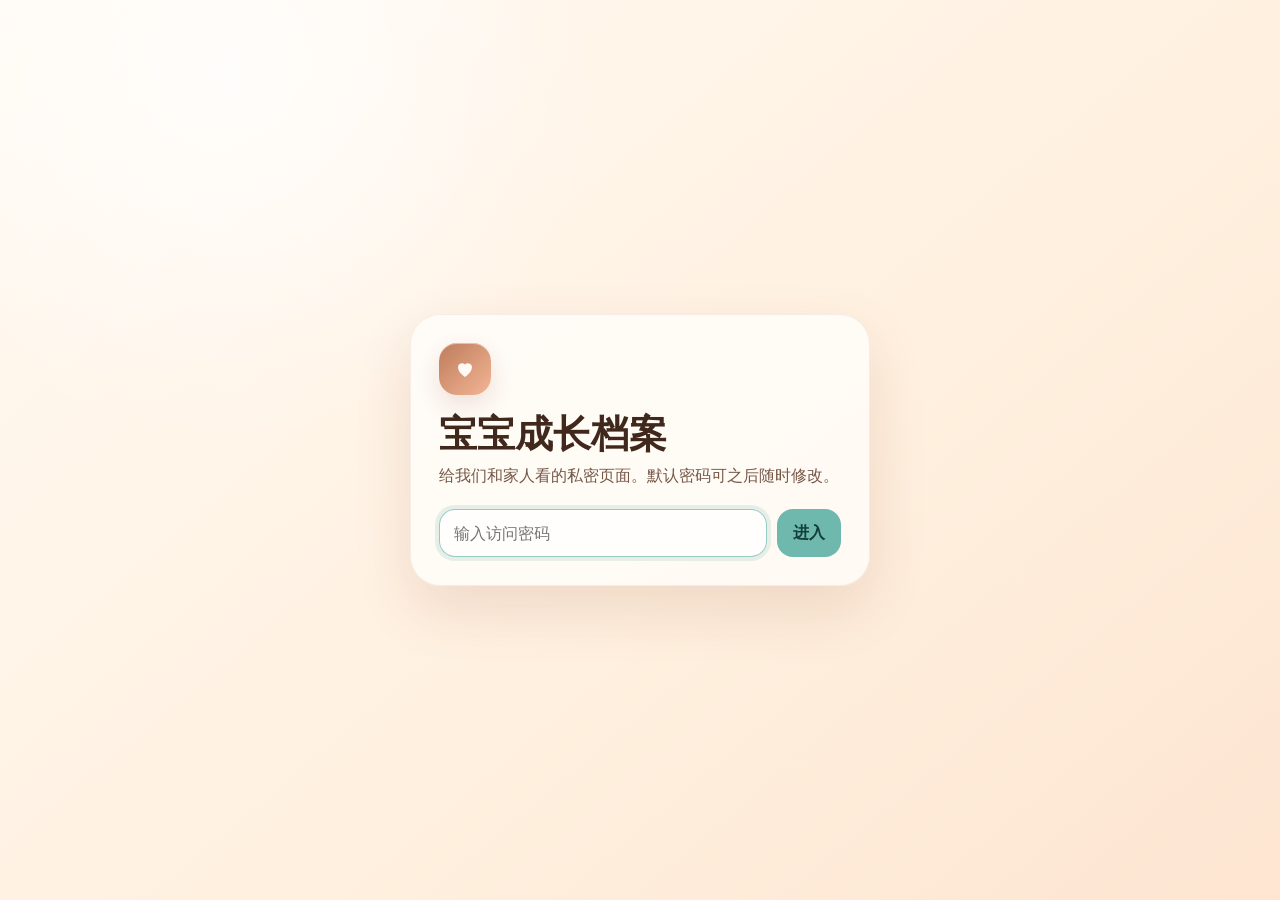
==== site/conversations.html @ e4794110 "更新西安孕期福利提醒" ====
<!doctype html>
<html lang="zh-CN">
<head>
  <meta charset="utf-8">
  <meta name="viewport" content="width=device-width, initial-scale=1">
  <title>交流记录 - 宝宝成长档案</title>
  <link rel="stylesheet" href="assets/app.css">
  <script src="assets/fragments.js"></script>
</head>
<body>
  <script>accessGate();</script>
  <main class="app">
    <script>siteHeader("交流记录");</script>

    <section class="card hero-card">
      <div class="hero-content">
        <span class="pill">重要对话摘要</span>
        <h1 class="hero-title">把决策背景<br>留下来</h1>
        <p class="hero-copy">这里不保存流水账，只保留会影响产检、政策办理、家庭安排和页面结构的重要讨论。</p>
      </div>
    </section>

    <section class="card-grid wide-section">
      <article class="info-card">
        <span class="badge badge-yellow">2026-05-25</span>
        <h3>西安雁塔区怀孕后可享受的补贴和福利</h3>
        <p>灵活就业生育待遇、产前检查补贴、免费筛查、育儿补贴和出生后证件节点。</p>
        <a class="button-link secondary" href="conversations/2026-05-25-xian-yanta-pregnancy-benefits.html">查看记录</a>
      </article>
      <article class="info-card">
        <span class="badge badge-green">2026-05-24</span>
        <h3>初始项目规划与首页视觉方向</h3>
        <p>确定项目目标、信息分类、联网查证、西安本地化、密码门和淡暖阅读版视觉风格。</p>
        <a class="button-link secondary" href="conversations/2026-05-24-project-and-ui-design.html">查看记录</a>
      </article>
    </section>
  </main>
  <script src="assets/app.js"></script>
</body>
</html>
---- site/assets/app.css ----
:root {
  --bg-0: #fffaf3;
  --bg-1: #fff2e5;
  --bg-2: #fdebdc;
  --paper: rgba(255, 253, 249, .74);
  --line: rgba(116, 55, 27, .075);
  --text: #40281c;
  --muted: #765849;
  --apricot-strong: #bd7d5c;
  --teal: #6eb8ad;
  --shadow: 0 14px 34px rgba(124, 45, 18, .075);
  --radius-lg: 30px;
  --radius-md: 24px;
}

* { box-sizing: border-box; }
.sr-only {
  position: absolute;
  width: 1px;
  height: 1px;
  padding: 0;
  margin: -1px;
  overflow: hidden;
  clip: rect(0, 0, 0, 0);
  white-space: nowrap;
  border: 0;
}
html { scroll-behavior: smooth; }
body {
  margin: 0;
  min-height: 100vh;
  color: var(--text);
  font-family: "Microsoft YaHei", "PingFang SC", system-ui, -apple-system, BlinkMacSystemFont, sans-serif;
  background:
    radial-gradient(circle at 8% 10%, rgba(255,255,255,.78) 0 9%, transparent 24%),
    radial-gradient(circle at 86% 4%, rgba(255,246,236,.72) 0 10%, transparent 25%),
    linear-gradient(140deg, var(--bg-0) 0%, var(--bg-1) 54%, var(--bg-2) 100%);
  line-height: 1.65;
  letter-spacing: 0;
}
body::before {
  content: "";
  position: fixed;
  inset: 0;
  pointer-events: none;
  opacity: .12;
  background-image:
    linear-gradient(90deg, rgba(151, 91, 55, .16) 1px, transparent 1px),
    linear-gradient(rgba(151,91,55,.14) 1px, transparent 1px);
  background-size: 48px 48px;
  mask-image: linear-gradient(to bottom, rgba(0,0,0,.35), transparent 78%);
}
a { color: inherit; }
button, input { font: inherit; }
code {
  border-radius: 8px;
  padding: 2px 6px;
  background: rgba(255,255,255,.6);
  color: #6b3d2b;
}

.access-gate {
  position: fixed;
  inset: 0;
  z-index: 50;
  display: grid;
  place-items: center;
  padding: 22px;
  background:
    radial-gradient(circle at 18% 8%, rgba(255,255,255,.78), transparent 28%),
    linear-gradient(140deg, #fffaf3, #fff0df 58%, #fde5d1);
}
.access-gate.hidden { display: none; }
.gate-card {
  width: min(460px, 100%);
  border-radius: var(--radius-lg);
  border: 1px solid var(--line);
  background: rgba(255, 253, 249, .82);
  box-shadow: 0 24px 58px rgba(124, 45, 18, .12);
  padding: 28px;
}
.gate-mark, .brand-mark {
  display: grid;
  place-items: center;
  background: linear-gradient(135deg, var(--apricot-strong), #f4b595);
  color: #fffaf5;
  box-shadow: 0 10px 24px rgba(124,45,18,.12), inset 0 1px rgba(255,255,255,.46);
}
.gate-mark {
  width: 52px;
  height: 52px;
  border-radius: 18px;
  margin-bottom: 18px;
}
.gate-mark svg, .brand-mark svg { width: 24px; height: 24px; }
.gate-card h1 { margin: 0 0 8px; font-size: clamp(28px, 6vw, 38px); line-height: 1.12; }
.gate-card p { margin: 0 0 20px; color: var(--muted); }
.gate-row { display: grid; grid-template-columns: 1fr auto; gap: 10px; }
.gate-input {
  min-width: 0;
  height: 48px;
  border-radius: 16px;
  border: 1px solid var(--line);
  background: rgba(255,255,255,.74);
  color: var(--text);
  padding: 0 14px;
  outline: none;
}
.gate-input:focus {
  border-color: rgba(110,184,173,.72);
  box-shadow: 0 0 0 4px rgba(110,184,173,.18);
}
.btn, .button-link {
  border: 0;
  cursor: pointer;
  min-height: 44px;
  border-radius: 16px;
  padding: 0 16px;
  background: var(--teal);
  color: #123d38;
  font-weight: 900;
  text-decoration: none;
  display: inline-flex;
  align-items: center;
  justify-content: center;
  transition: transform .18s ease, box-shadow .18s ease;
}
.btn:hover, .button-link:hover {
  transform: translateY(-1px);
  box-shadow: 0 10px 18px rgba(44, 122, 112, .13);
}
.button-link.secondary {
  background: rgba(255,255,255,.66);
  color: #654739;
  border: 1px solid var(--line);
}
.gate-error { display: none; color: #9b3522; margin-top: 12px; font-size: 14px; }
.gate-error.show { display: block; }

.app {
  width: min(1220px, calc(100% - 32px));
  margin: 0 auto;
  padding: 24px 0 44px;
}
.topbar {
  display: flex;
  justify-content: space-between;
  align-items: center;
  gap: 18px;
  padding: 8px 2px 24px;
}
.brand {
  display: flex;
  align-items: center;
  gap: 12px;
  min-width: 0;
  font-weight: 950;
  font-size: 20px;
  color: #4a3025;
  text-decoration: none;
}
.brand-mark { width: 44px; height: 44px; border-radius: 16px; flex: 0 0 auto; }
.nav {
  display: flex;
  flex-wrap: wrap;
  justify-content: flex-end;
  gap: 8px;
}
.nav a, .nav button {
  min-height: 40px;
  display: inline-flex;
  align-items: center;
  border-radius: 999px;
  padding: 0 12px;
  text-decoration: none;
  background: rgba(255, 253, 249, .72);
  border: 1px solid var(--line);
  color: #654739;
  font-size: 13px;
  font-weight: 850;
  cursor: pointer;
}

.card {
  border-radius: var(--radius-md);
  border: 1px solid var(--line);
  background: var(--paper);
  box-shadow: var(--shadow), inset 0 1px rgba(255,255,255,.64);
  backdrop-filter: blur(12px);
}
.section-card { padding: 20px; }
.section-head {
  display: flex;
  justify-content: space-between;
  gap: 12px;
  align-items: center;
  margin-bottom: 12px;
}
.section-title { margin: 0; color: var(--text); font-size: 19px; line-height: 1.3; font-weight: 1000; }
.section-subtitle { margin: 3px 0 0; color: var(--muted); font-size: 13px; }
.pill {
  display: inline-flex;
  align-items: center;
  gap: 8px;
  min-height: 34px;
  padding: 0 12px;
  border-radius: 999px;
  background: rgba(255,255,255,.66);
  border: 1px solid var(--line);
  color: #72503e;
  font-size: 13px;
  font-weight: 900;
}

.hero-grid, .content-grid, .two-col {
  display: grid;
  gap: 18px;
}
.hero-grid { grid-template-columns: minmax(0, 1.05fr) minmax(340px, .95fr); align-items: stretch; }
.content-grid { grid-template-columns: .95fr 1.05fr; margin-top: 18px; }
.two-col { grid-template-columns: 1fr 1fr; margin-top: 18px; }
.wide-section { margin-top: 18px; }
.hero-card {
  min-height: 360px;
  padding: clamp(22px, 4vw, 34px);
  position: relative;
  overflow: hidden;
}
.hero-card::before {
  content: "";
  position: absolute;
  width: 240px;
  height: 240px;
  right: -96px;
  top: -96px;
  border-radius: 50%;
  background: rgba(255,255,255,.40);
}
.hero-content { position: relative; z-index: 1; }
.hero-title {
  margin: 20px 0 10px;
  font-size: clamp(44px, 7vw, 76px);
  line-height: .95;
  color: var(--text);
  font-weight: 1000;
}
.hero-copy { max-width: 620px; margin: 0; color: #684a3b; font-size: 16px; }
.memory-note {
  margin-top: 22px;
  padding: 18px 20px;
  border-radius: 22px;
  background: rgba(255,255,255,.60);
  border: 1px solid var(--line);
  color: #55382a;
  font-size: 15px;
}
.progress-wrap { margin-top: 24px; }
.progress-line {
  height: 13px;
  border-radius: 999px;
  background: rgba(116,55,27,.08);
  overflow: hidden;
  box-shadow: inset 0 2px 5px rgba(116,55,27,.055);
}
.progress-line span {
  display: block;
  width: var(--pregnancy-progress, 0%);
  height: 100%;
  border-radius: 999px;
  background: linear-gradient(90deg, #c99573, #f3b28f, #f8d1b8);
}
.progress-meta {
  display: flex;
  justify-content: space-between;
  gap: 14px;
  margin-top: 9px;
  color: var(--muted);
  font-size: 12px;
  font-weight: 800;
}

.task-list { display: grid; gap: 0; }
.task {
  display: grid;
  grid-template-columns: 38px 1fr auto;
  gap: 12px;
  padding: 15px 0;
  border-top: 1px solid rgba(116,55,27,.07);
}
.task:first-child { border-top: 0; }
.task > div { min-width: 0; }
.task-icon {
  width: 38px;
  height: 38px;
  border-radius: 15px;
  display: grid;
  place-items: center;
  color: #fffaf5;
  box-shadow: 0 7px 14px rgba(124,45,18,.10);
}
.task-icon svg { width: 19px; height: 19px; }
.task h3 { margin: 0 0 4px; font-size: 15px; line-height: 1.3; color: var(--text); }
.task p { margin: 0; color: var(--muted); font-size: 13px; line-height: 1.55; }
.task-list.detailed .task {
  grid-template-columns: 38px minmax(0, 1fr) auto;
  align-items: start;
}
.task-details {
  margin-top: 8px;
  padding: 10px 12px;
  border-radius: 14px;
  background: rgba(255,255,255,.52);
  border: 1px solid rgba(116,55,27,.07);
  color: #634535;
  font-size: 12px;
  line-height: 1.55;
}
.badge {
  align-self: start;
  white-space: nowrap;
  border-radius: 999px;
  border: 1px solid rgba(255,255,255,.55);
  padding: 6px 9px;
  font-size: 12px;
  font-weight: 1000;
}
.badge-yellow { background: #fff3c7; color: #7a5108; }
.badge-blue { background: #e8f8f2; color: #11796f; }
.badge-green { background: #fff7ee; color: #9a5127; }
.badge-red { background: #ffece3; color: #9b3522; }
.badge-gray { background: rgba(255,255,255,.66); color: #72503e; }

.report-row { display: grid; grid-template-columns: 120px 1fr; gap: 16px; align-items: center; }
.report-paper {
  min-height: 148px;
  border-radius: 20px;
  background: #fffdf8;
  border: 1px solid var(--line);
  box-shadow: 0 10px 22px rgba(124,45,18,.08);
  transform: rotate(-2deg);
  overflow: hidden;
  display: block;
}
.report-paper img { width: 100%; height: 100%; min-height: 148px; object-fit: cover; display: block; }
.report-paper.large {
  transform: none;
  min-height: auto;
}
.report-paper.large img { height: auto; max-height: 72vh; object-fit: contain; background: #fffdf8; }
.report-copy { margin: 0 0 12px; color: #6d4f40; font-size: 14px; }
.metrics { display: grid; grid-template-columns: repeat(3, minmax(0, 1fr)); gap: 10px; }
.metric {
  border-radius: 18px;
  background: rgba(255,255,255,.60);
  border: 1px solid var(--line);
  padding: 12px;
}
.metric strong { display: block; color: #76503c; font-size: 21px; line-height: 1; }
.metric span { display: block; color: var(--muted); font-size: 12px; line-height: 1.35; margin-top: 6px; }

.quick-links, .card-grid, .reminder-summary, .attention-grid {
  display: grid;
  grid-template-columns: repeat(4, minmax(0, 1fr));
  gap: 12px;
}
.attention-grid.compact { grid-template-columns: repeat(2, minmax(0, 1fr)); }
.quick-link, .info-card {
  min-height: 92px;
  border-radius: 20px;
  padding: 14px;
  text-decoration: none;
  background: rgba(255,255,255,.58);
  border: 1px solid var(--line);
  color: var(--text);
  display: flex;
  flex-direction: column;
  gap: 8px;
  justify-content: space-between;
  box-shadow: inset 0 1px rgba(255,255,255,.48);
}
.quick-link { font-weight: 1000; }
.quick-link small, .info-card p { color: var(--muted); font-weight: 800; line-height: 1.45; font-size: 12px; margin: 0; }
.info-card h3 { margin: 0; font-size: 16px; line-height: 1.35; }
.reminder-card, .attention-card {
  min-width: 0;
  padding: 16px;
  border-radius: 20px;
  background: rgba(255,255,255,.54);
  border: 1px solid var(--line);
  box-shadow: inset 0 1px rgba(255,255,255,.48);
}
.reminder-card h2 {
  margin: 12px 0 6px;
  font-size: 17px;
  line-height: 1.3;
}
.reminder-card p {
  margin: 0;
  color: var(--muted);
  font-size: 13px;
  line-height: 1.55;
}
.attention-card {
  min-height: 102px;
  display: flex;
  flex-direction: column;
  gap: 8px;
}
.attention-card strong {
  color: var(--text);
  font-size: 15px;
  line-height: 1.35;
}
.attention-card span {
  color: var(--muted);
  font-size: 13px;
  line-height: 1.5;
}

.timeline, .source-list, .detail-list { display: grid; gap: 12px; }
.timeline-item, .source-card, .detail-item {
  padding: 14px;
  border-radius: 18px;
  background: rgba(255,255,255,.48);
  border: 1px solid var(--line);
}
.timeline-item { display: grid; grid-template-columns: 110px 1fr; gap: 14px; align-items: start; }
.timeline-date { color: #76503c; font-weight: 1000; font-size: 13px; }
.timeline-title, .detail-title { margin: 0 0 4px; font-size: 15px; color: var(--text); font-weight: 950; }
.timeline-text, .detail-text { margin: 0; color: var(--muted); font-size: 13px; }
.source-card h3 { margin: 0 0 6px; font-size: 16px; }
.source-card p { margin: 4px 0 12px; color: var(--muted); font-size: 13px; }
.source-actions { display: flex; flex-wrap: wrap; gap: 8px; }
.list { margin: 0; padding-left: 18px; color: var(--muted); font-size: 14px; }
.list li + li { margin-top: 8px; }
.footer { margin-top: 24px; color: var(--muted); font-size: 13px; text-align: center; }

@media (max-width: 980px) {
  .hero-grid, .content-grid, .two-col { grid-template-columns: 1fr; }
  .quick-links, .card-grid, .reminder-summary, .attention-grid, .attention-grid.compact { grid-template-columns: repeat(2, minmax(0, 1fr)); }
}
@media (max-width: 720px) {
  .app { width: min(100% - 22px, 1220px); padding-top: 14px; }
  .topbar { align-items: flex-start; flex-direction: column; }
  .nav { justify-content: flex-start; }
  .hero-card, .section-card { padding: 18px; }
  .task, .task-list.detailed .task { grid-template-columns: 38px minmax(0, 1fr); }
  .badge { grid-column: 2; justify-self: start; }
  .report-row, .timeline-item, .gate-row { grid-template-columns: 1fr; }
  .metrics { grid-template-columns: 1fr; }
  .quick-links, .card-grid, .reminder-summary, .attention-grid, .attention-grid.compact { grid-template-columns: 1fr; }
}
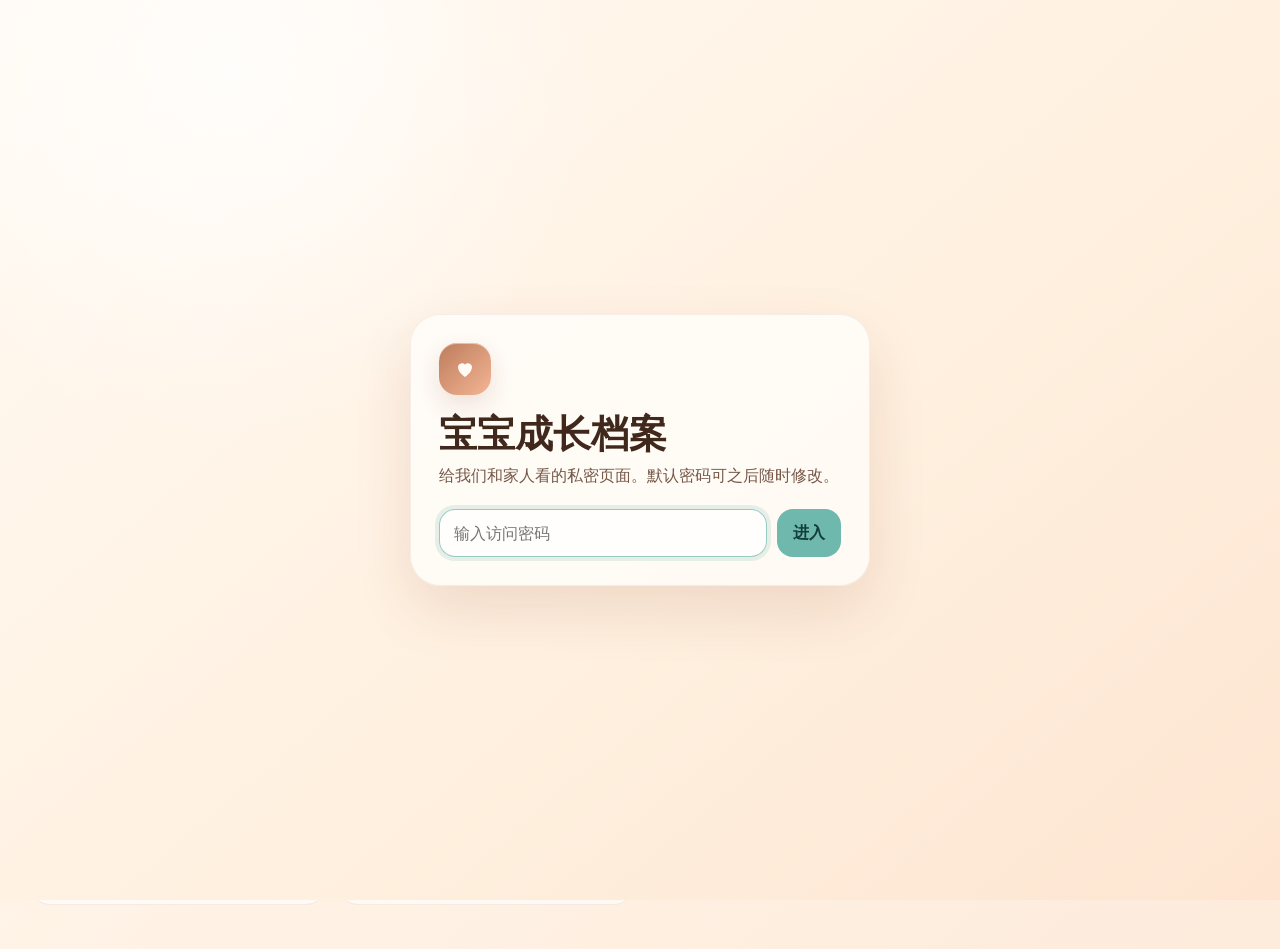
==== commit c3c41d63: "整理产检报告并按医院口径更新孕周和提醒" ====
--- a/site/conversations.html
+++ b/site/conversations.html
@@ -21,6 +21,10 @@
     </section>
 
     <section class="card-grid wide-section">
+      <article class="info-card"><span class="badge badge-green">2026-10-16 · 最新</span><h3>采用医院孕周口径与本次文件清理</h3><p>当前按医院日期计算孕周；临时与重复文件已清理，原件保留。</p><a class="button-link secondary" href="conversations/2026-10-16-hospital-dating-and-cleanup.html">查看调整记录</a></article>
+      <article class="info-card"><span class="badge badge-green">2026-10-16</span><h3>PDF 原件完整复核与后续产检提醒</h3><p>15 份有效 PDF、17 页已逐页复核，补齐报告细节；同步调整 TCT、心动图、系统超声、糖耐及未来 8 周提醒。</p><a class="button-link secondary" href="conversations/2026-10-16-pdf-content-review.html">查看复核结果</a></article>
+      <article class="info-card"><span class="badge badge-yellow">2026-10-16</span><h3>安琪儿电子档导入与原件状态</h3><p>31 条报告、9 笔费用已整理。15 份不同的有效 PDF 关联 29 条报告，已完成中文重命名；另 2 条超声仍需有效原件。</p><a class="button-link secondary" href="conversations/2026-10-16-angel-import.html">查看记录</a></article>
+      <article class="info-card"><span class="badge badge-yellow">2026-10-16</span><h3>项目完整梳理与动态提醒</h3><p>安琪儿电子产检资料、事实与缺口、未来 8 周重点，以及项目下一步。</p><a class="button-link secondary" href="conversations/2026-10-16-project-review.html">查看记录</a></article>
       <article class="info-card">
         <span class="badge badge-yellow">2026-05-25</span>
         <h3>西安雁塔区怀孕后可享受的补贴和福利</h3>
@@ -35,6 +39,8 @@
       </article>
     </section>
   </main>
-  <script src="assets/app.js"></script>
+  <script src="assets/site-data.js?v=20261016-hospital-dating"></script>
+  <script src="assets/timeline.js"></script>
+  <script src="assets/app.js?v=20261016-hospital-dating"></script>
 </body>
 </html>
--- a/site/assets/app.css
+++ b/site/assets/app.css
@@ -435,6 +435,30 @@
 .list li + li { margin-top: 8px; }
 .footer { margin-top: 24px; color: var(--muted); font-size: 13px; text-align: center; }
 
+.hero-title[data-week-title] { font-size: clamp(36px, 5vw, 62px); line-height: 1.15; }
+.memory-note p { margin: 0 0 10px; }
+.page-heading { margin: 18px 0 12px; font-size: 28px; }
+.task-link { display: inline-block; margin-top: 8px; font-size: 13px; }
+.task-icon-yellow { background: #f3e2b8; color: #715014; box-shadow: none; }
+.task-icon-red { background: #f5d7cd; color: #863d32; box-shadow: none; }
+.task-icon-green { background: #d9ece4; color: #285e50; box-shadow: none; }
+.task-icon-gray, .badge-gray { background: #eee6de; color: #65564a; box-shadow: none; }
+.badge-green { background: #e3eee7; color: #305e4e; }
+.task-details summary { cursor: pointer; font-weight: 700; }
+.task-details h4 { margin: 12px 0 6px; }
+.task-details ul { margin: 0; padding-left: 18px; }
+.task p + p, .section-card > .detail-text + .detail-text { margin-top: 8px; }
+.section-card > .source-actions { margin-top: 14px; }
+.review-copy { line-height: 1.8; }
+.review-copy h2 { margin: 28px 0 12px; font-size: 21px; }
+.review-copy h2:first-child { margin-top: 0; }
+.review-copy h3 { font-size: 17px; margin: 20px 0 10px; }
+.review-copy p, .review-copy li { color: var(--muted); font-size: 15px; }
+.review-copy a, .source-card a { overflow-wrap: anywhere; }
+.table-scroll { overflow-x: auto; }
+.review-copy table { border-collapse: collapse; min-width: 560px; width: 100%; font-size: 14px; }
+.review-copy th, .review-copy td { text-align: left; padding: 10px; border-bottom: 1px solid var(--line); }
+
 @media (max-width: 980px) {
   .hero-grid, .content-grid, .two-col { grid-template-columns: 1fr; }
   .quick-links, .card-grid, .reminder-summary, .attention-grid, .attention-grid.compact { grid-template-columns: repeat(2, minmax(0, 1fr)); }
